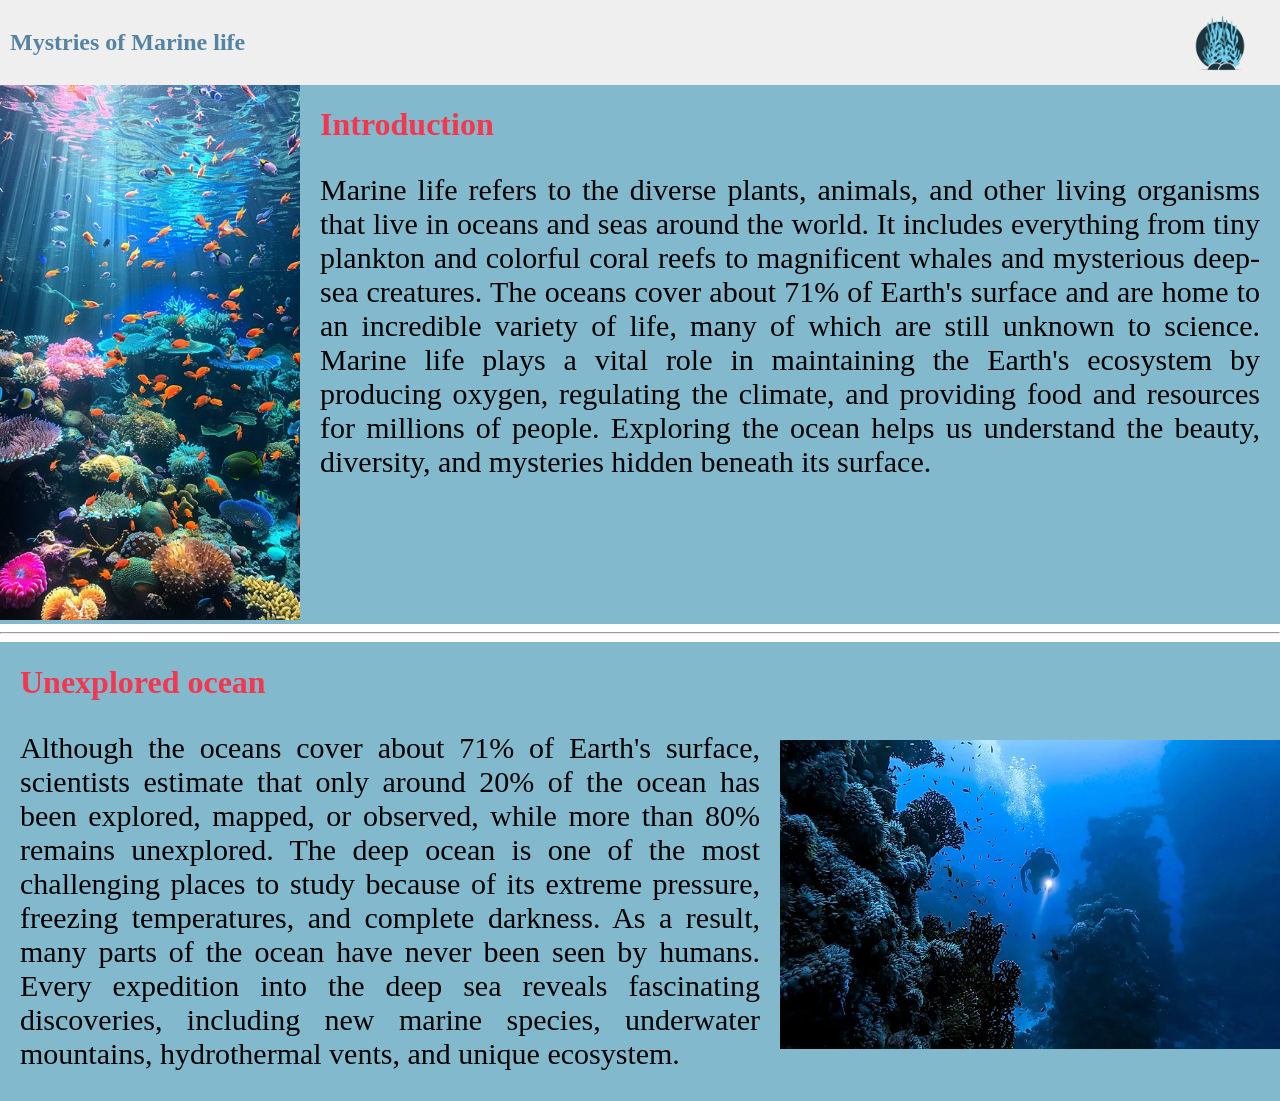
==== Project/index.html @ 59a900e7 "day 4" ====
<!DOCTYPE html>
<html lang="en">
<head>
    <meta charset="UTF-8">
    <meta name="viewport" content="width=device-width, initial-scale=1.0">
    <title>Document</title>
    <link rel="stylesheet" href="style.css">
</head>
<body>
    <nav>
        <div class="navleft">
            <h1 class="title">Mystries of Marine life</h1>
        </div>
        <div class="navright">
            <img class="logo" src="logo.png" alt="image" width="100px">
        </div>
    </nav>

    <main>
        <div class="container">
           
            <div class="left">
                <h1 class="intro"> Introduction </h1>
                <p class="para">Marine life refers to the diverse plants, 
                    animals, and other living organisms that 
                    live in oceans and seas around the world. 
                    It includes everything from tiny plankton and colorful 
                    coral reefs to magnificent whales and mysterious 
                    deep-sea creatures. The oceans cover about 71% 
                    of Earth's surface and are home to an incredible 
                    variety of life, many of which are still unknown to science. 
                    Marine life plays a vital role in maintaining the Earth's 
                    ecosystem by producing oxygen, regulating the climate, and 
                    providing food and resources for millions of people.
                    Exploring the ocean helps us understand the beauty,
                    diversity, and mysteries hidden beneath its surface.
                </p>

            </div>
             <div class="right">
                <img src="image1.jpg" width="300px">
            </div>
            
            
        </div>
        <hr>
        <div class="container1">

             <div class="right1">
                <img src="image2.webp" width="500px">
            </div>
           
            <div class="left">
                <h1 class="intro"> Unexplored ocean </h1>
                <p class="para">Although the oceans cover about 71% of Earth's surface, scientists estimate that only around 20% of the ocean has been explored, mapped, or observed, while more than 80% remains unexplored. The deep ocean is one of the most challenging places to study because of its extreme pressure, freezing temperatures, and complete darkness. As a result, many parts of the ocean have never been seen by humans. Every expedition into the deep sea reveals fascinating discoveries, including new marine species, underwater mountains, hydrothermal vents, and unique ecosystem.

                </p>

            </div>
            
            
            
        </div>
    </main> 
</html>
---- Project/style.css ----
body{
    margin: 0;
}

nav {
    display: flex;
    justify-content: space-between;
    align-items: center;
    height: 45px;
    background-color: rgb(239, 239, 239);
    padding: 20px 0 20px 0;
}

.navleft {
    margin-left: 10px;
}

.navright {
    display: flex;
    gap: 20px;
    margin-right: 10px;
}

.navright a {
    text-decoration: none;

}

.title{
    color: rgb(85, 132, 163);
}

.container {
    background-color: rgb(130, 185, 205);
    display: flex;
    flex-direction: row-reverse;
    justify-content: space-around;  
}

.intro{
    padding-left: 20px;
    color: rgb(246, 54, 77);
}
.para{
    font-size: 30px;
    padding-left: 20px;
    text-align: justify;
    padding-right: 20px;
}

.container1  {
    background-color: rgb(130, 185, 205);
    display: flex;
    flex-direction: row-reverse;
    justify-content: space-around;  
    align-items: center;
}

.right1{
    margin-top: 50px;
}
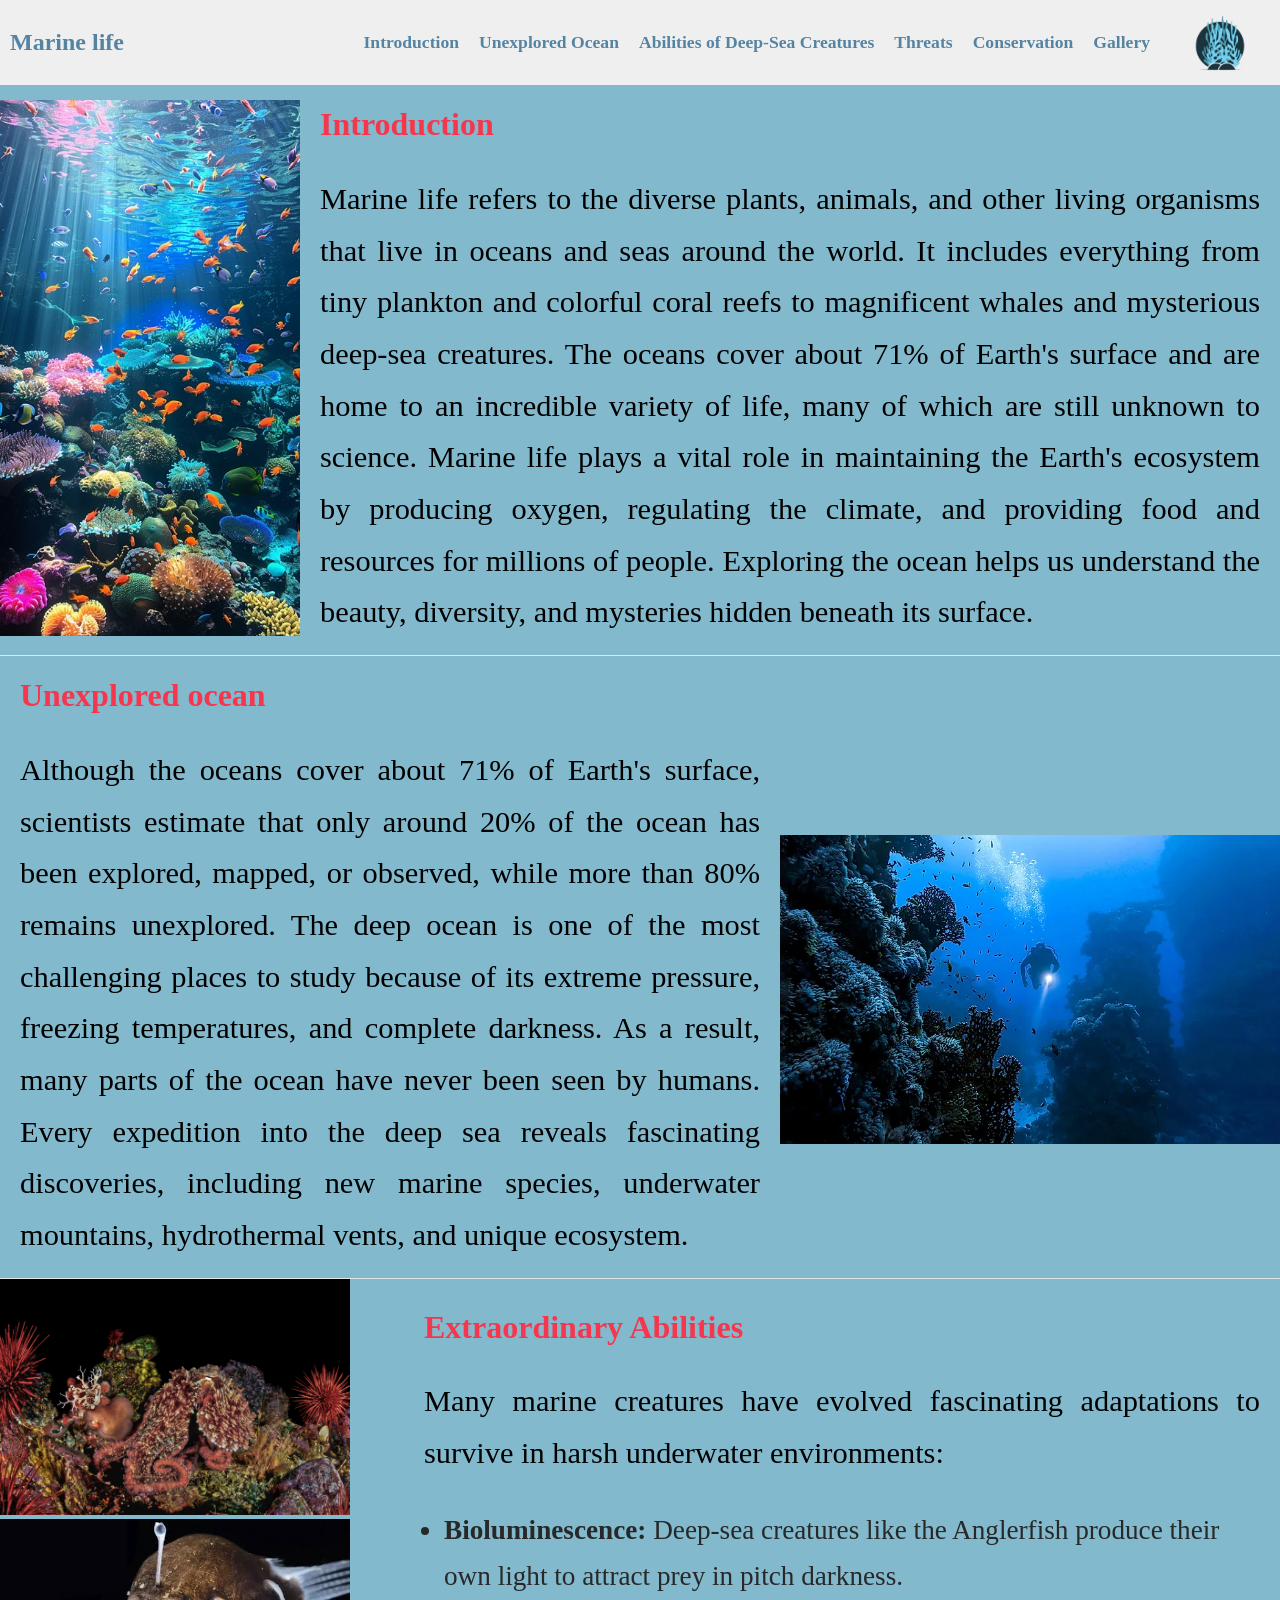
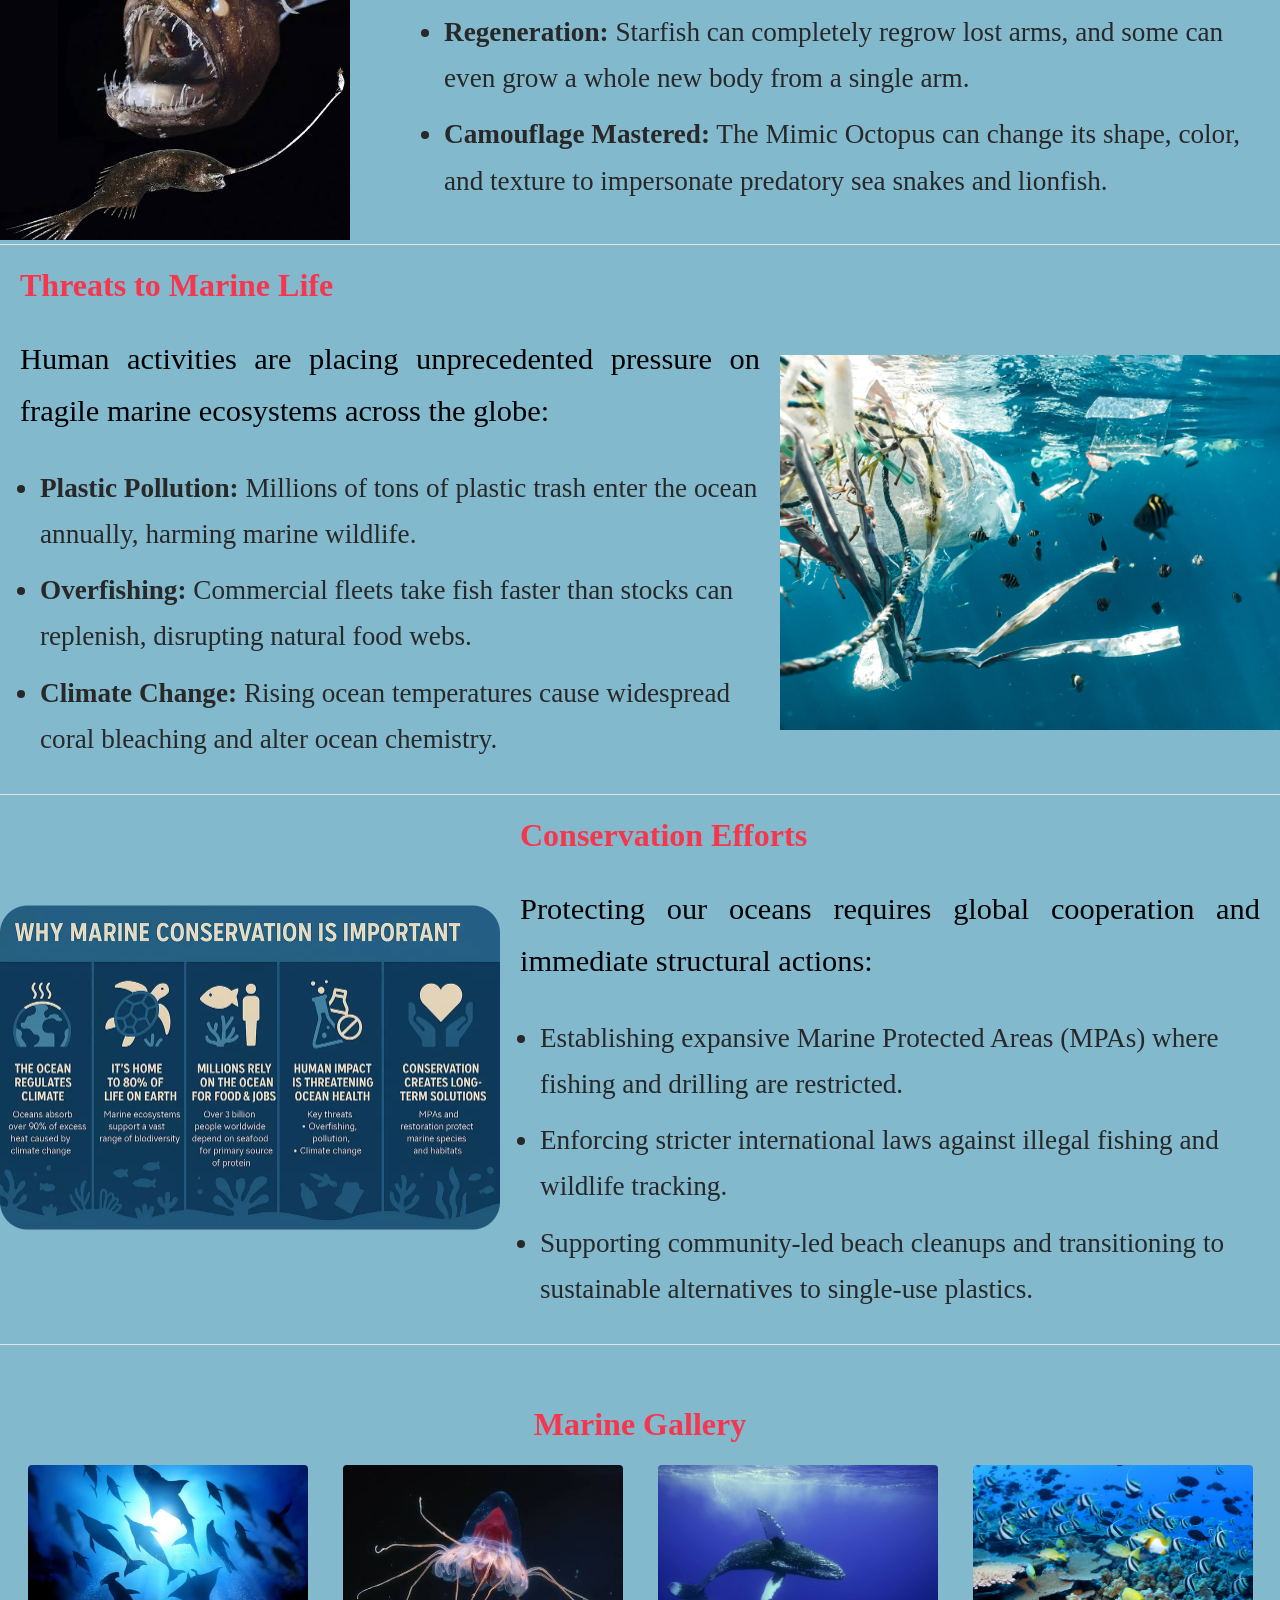
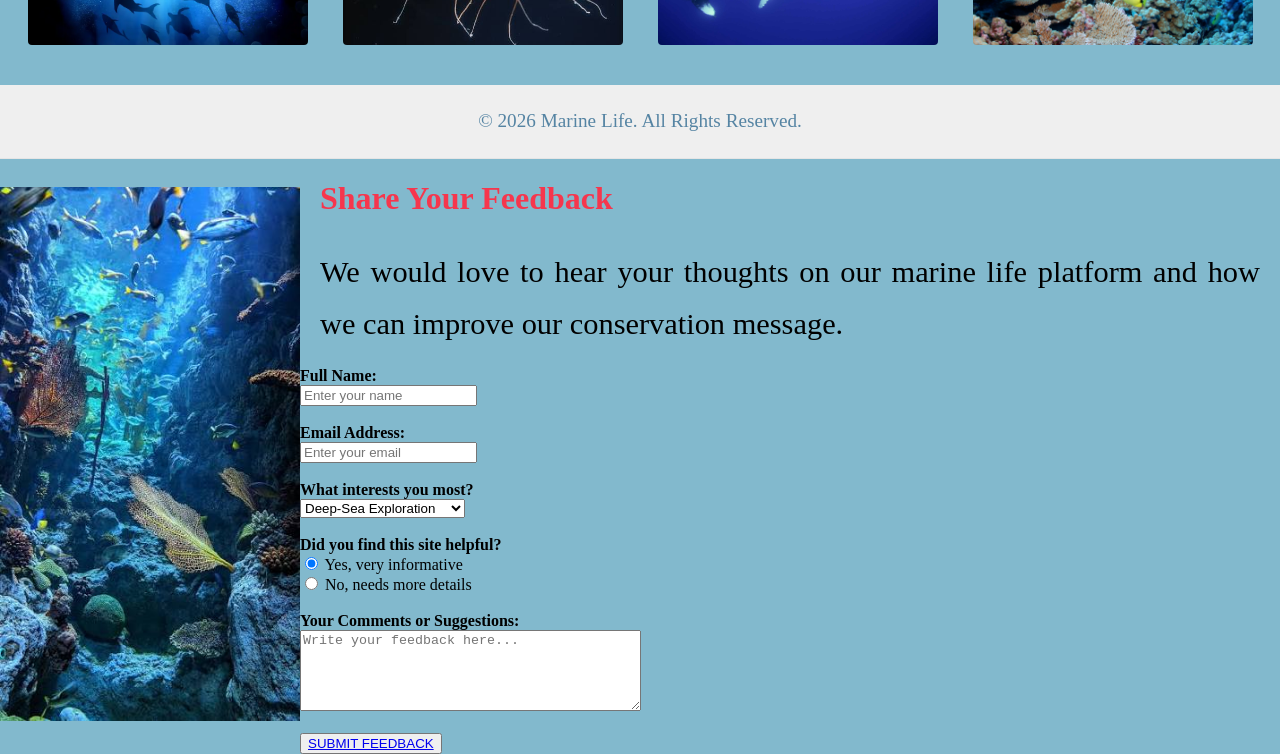
==== commit bae2e33c: "final day" ====
--- a/Project/index.html
+++ b/Project/index.html
@@ -3,22 +3,27 @@
 <head>
     <meta charset="UTF-8">
     <meta name="viewport" content="width=device-width, initial-scale=1.0">
-    <title>Document</title>
+    <title>Marine Life</title>
     <link rel="stylesheet" href="style.css">
 </head>
 <body>
     <nav>
         <div class="navleft">
-            <h1 class="title">Mystries of Marine life</h1>
+            <h1 class="title">Marine life</h1>
         </div>
         <div class="navright">
+            <a href="#introduction">Introduction</a>
+            <a href="#unexplored">Unexplored Ocean</a>
+            <a href="#abilities">Abilities of Deep-Sea Creatures</a>
+            <a href="#threats">Threats</a>
+            <a href="#conservation">Conservation</a>
+            <a href="#gallery">Gallery</a>
             <img class="logo" src="logo.png" alt="image" width="100px">
         </div>
     </nav>
 
     <main>
-        <div class="container">
-           
+        <div id="introduction" class="container">
             <div class="left">
                 <h1 class="intro"> Introduction </h1>
                 <p class="para">Marine life refers to the diverse plants, 
@@ -35,31 +40,157 @@
                     Exploring the ocean helps us understand the beauty,
                     diversity, and mysteries hidden beneath its surface.
                 </p>
-
             </div>
-             <div class="right">
+            <div class="right">
                 <img src="image1.jpg" width="300px">
             </div>
-            
-            
         </div>
+
         <hr>
-        <div class="container1">
 
-             <div class="right1">
+        <div id="unexplored" class="container1">
+            <div class="right1">
                 <img src="image2.webp" width="500px">
             </div>
-           
             <div class="left">
                 <h1 class="intro"> Unexplored ocean </h1>
-                <p class="para">Although the oceans cover about 71% of Earth's surface, scientists estimate that only around 20% of the ocean has been explored, mapped, or observed, while more than 80% remains unexplored. The deep ocean is one of the most challenging places to study because of its extreme pressure, freezing temperatures, and complete darkness. As a result, many parts of the ocean have never been seen by humans. Every expedition into the deep sea reveals fascinating discoveries, including new marine species, underwater mountains, hydrothermal vents, and unique ecosystem.
+                <p class="para">Although the oceans cover about 71% of Earth's surface,
+                     scientists estimate that only around 20% of the ocean has been 
+                     explored, mapped, or observed, while more than 80% remains 
+                     unexplored. The deep ocean is one of the most challenging 
+                     places to study because of its extreme pressure, freezing 
+                     temperatures, and complete darkness. As a result, many parts of 
+                     the ocean have never been seen by humans. Every expedition into 
+                     the deep sea reveals fascinating discoveries, including new marine
+                      species, underwater mountains, hydrothermal vents, and unique 
+                      ecosystem.
+                </p>
+            </div>
+        </div>
 
-                </p>
+        <hr>
 
+        <div id="abilities" class="container">
+            <div class="left">
+                <h1 class="intro"> Extraordinary Abilities </h1>
+                <p class="para">Many marine creatures have evolved fascinating adaptations to survive in harsh underwater environments:</p>
+                <ul class="marine-list">
+                    <li><strong>Bioluminescence:</strong> Deep-sea creatures like the Anglerfish produce their own light to attract prey in pitch darkness.</li>
+                    <li><strong>Regeneration:</strong> Starfish can completely regrow lost arms, and some can even grow a whole new body from a single arm.</li>
+                    <li><strong>Camouflage Mastered:</strong> The Mimic Octopus can change its shape, color, and texture to impersonate predatory sea snakes and lionfish.</li>
+                </ul>
             </div>
-            
-            
-            
+            <div class="right">
+                <img src="extraord.avif" width="350px">
+                <img src="seacr.jpg" width="350px">
+            </div>
         </div>
-    </main> 
+
+        <hr>
+
+        <div id="threats" class="container1">
+            <div class="right1">
+                <img src="trash.jpg" width="500px">
+            </div>
+            <div class="left">
+                <h1 class="intro"> Threats to Marine Life </h1>
+                <p class="para">Human activities are placing unprecedented pressure on fragile marine ecosystems across the globe:</p>
+                <ul class="marine-list">
+                    <li><strong>Plastic Pollution:</strong> Millions of tons of plastic trash enter the ocean annually, harming marine wildlife.</li>
+                    <li><strong>Overfishing:</strong> Commercial fleets take fish faster than stocks can replenish, disrupting natural food webs.</li>
+                    <li><strong>Climate Change:</strong> Rising ocean temperatures cause widespread coral bleaching and alter ocean chemistry.</li>
+                </ul>
+            </div>
+        </div>
+
+        <hr>
+
+        <div id="conservation" class="container">
+            <div class="left">
+                <h1 class="intro"> Conservation Efforts </h1>
+                <p class="para">Protecting our oceans requires global cooperation and immediate structural actions:</p>
+                <ul class="marine-list">
+                    <li>Establishing expansive Marine Protected Areas (MPAs) where fishing and drilling are restricted.</li>
+                    <li>Enforcing stricter international laws against illegal fishing and wildlife tracking.</li>
+                    <li>Supporting community-led beach cleanups and transitioning to sustainable alternatives to single-use plastics.</li>
+                </ul>
+            </div>
+            <div class="right">
+                <img src="conservation.webp" width="500px">
+            </div>
+        </div>
+
+        <hr>
+        <div id="gallery" class="gallery-section">
+            <h1 class="intro" style="text-align: center; padding-left: 0;">Marine Gallery</h1>
+            <div class="gallery-grid">
+                <img src="image3.webp" alt="Marine Life 1" width="500px">
+                <img src="img.jpg" alt="Marine Life 2" width="500px">
+                <img src="img1.jpg" alt="Marine Life 3" width="500px">
+                <img src="img2.jpg" alt="Marine Life 4" width="500px">
+            </div>
+        </div>
+
+    </main>
+
+    <footer>
+        <p class="footer-text">&copy; 2026 Marine Life. All Rights Reserved.</p>
+    </footer>
+    <hr>
+    <div id="feedback" class="container">
+        <div class="left">
+            <h1 class="intro">Share Your Feedback</h1>
+            <p class="para">We would love to hear your thoughts on our marine life platform and how we can improve our conservation message.</p>
+                
+            <form action="./Feedback.html" method="POST">
+                 <div>
+                    <label for="username"><strong>Full Name:</strong></label><br>
+                    <input type="text" id="username" name="username" placeholder="Enter your name" required>
+                </div><br>
+                <div>
+                    <label for="useremail"><strong>Email Address:</strong></label><br>
+                    <input type="email" id="useremail" name="useremail" placeholder="Enter your email" required>
+                </div><br>
+                <div>
+                    <label for="interest"><strong>What interests you most?</strong></label><br>
+                    <select id="interest" name="interest">
+                        <option value="deepsea">Deep-Sea Exploration</option>
+                        <option value="abilities">Creature Adaptations</option>
+                        <option value="threats">Environmental Threats</option>
+                        <option value="conservation">Conservation Strategies</option>
+                        </select>
+                </div><br>
+
+                   
+                    <div>
+                        <label><strong>Did you find this site helpful?</strong></label><br>
+                        <input type="radio" id="yes" name="helpful" value="yes" checked>
+                        <label for="yes">Yes, very informative</label><br>
+                        <input type="radio" id="no" name="helpful" value="no">
+                        <label for="no">No, needs more details</label>
+                    </div>
+                    <br>
+
+                   
+                    <div>
+                        <label for="message"><strong>Your Comments or Suggestions:</strong></label><br>
+                        <textarea id="message" name="message" rows="5" cols="40" placeholder="Write your feedback here..." required></textarea>
+                    </div>
+                    <br>
+
+                    
+                    <div>
+                        <button>
+                            <a href="./Feedback.html">SUBMIT FEEDBACK</a>
+                        </button>
+                    </div>
+                </form>
+            </div>
+
+      
+     <div class="right">
+                <img src="wee.jpg" alt="Feedback Section Graphic" width="300px">
+            </div>
+        </div>
+</body>
 </html>
--- a/Project/style.css
+++ b/Project/style.css
@@ -1,5 +1,35 @@
+html {
+    scroll-behavior: smooth;
+}
+
 body{
     margin: 0;
+}
+.p1 {
+    font-size: 2rem;
+    line-height: 1.7;
+    padding-left: 20px;
+    padding-right: 20px;
+    text-align: justify;
+    margin-bottom: 1rem;
+}
+
+p{
+    font-size:60px;
+    line-height: 1.7;
+    padding-left: 20px;
+    padding-right: 20px;
+    text-align: justify;
+    margin-bottom: 1rem;
+}
+
+ p{
+    font-size: 1.9rem;
+    line-height: 1.7;
+    padding-left: 20px;
+    padding-right: 20px;
+    text-align: justify;
+    margin-bottom: 1rem;
 }
 
 nav {
@@ -19,11 +49,14 @@
     display: flex;
     gap: 20px;
     margin-right: 10px;
+    align-items: center;
 }
 
 .navright a {
     text-decoration: none;
-
+    color: rgb(85, 132, 163);
+    font-weight: bold;
+    font-size: 1.1rem;
 }
 
 .title{
@@ -41,12 +74,6 @@
     padding-left: 20px;
     color: rgb(246, 54, 77);
 }
-.para{
-    font-size: 30px;
-    padding-left: 20px;
-    text-align: justify;
-    padding-right: 20px;
-}
 
 .container1  {
     background-color: rgb(130, 185, 205);
@@ -58,4 +85,73 @@
 
 .right1{
     margin-top: 50px;
-}+}
+.para{
+    font-size: 1.9rem;
+}
+
+.container  {
+    background-color: rgb(130, 185, 205);
+    display: flex;
+    flex-direction: row-reverse;
+    justify-content: space-around;  
+    align-items: center;
+}
+
+.right1{
+    margin-top: 50px;
+}
+
+hr {
+    border: 0;
+    height: 1px;
+    background: rgba(0,0,0,0.1);
+    margin: 0;
+}
+
+.marine-list {
+    font-size: 1.7rem;
+    line-height: 1.7;
+    padding-left: 40px;
+    padding-right: 20px;
+    color: rgb(40, 40, 40);
+    margin-bottom: 2rem;
+}
+
+.marine-list li {
+    margin-bottom: 10px;
+}
+
+.gallery-section {
+    background-color: rgb(130, 185, 205);
+    padding: 40px 20px;
+}
+
+.gallery-grid {
+    display: flex;
+    justify-content: space-around;
+    flex-wrap: wrap;
+    gap: 20px;
+    margin-top: 20px;
+}
+
+.gallery-grid img {
+    width: 280px;
+    height: 180px;
+    object-fit: cover;
+    border-radius: 4px;
+}
+
+footer {
+    background-color: rgb(239, 239, 239);
+    padding: 20px 0;
+    text-align: center;
+}
+
+.footer-text {
+    font-size: 1.2rem;
+    color: rgb(85, 132, 163);
+    margin: 0;
+    padding: 0;
+    text-align: center;
+}
